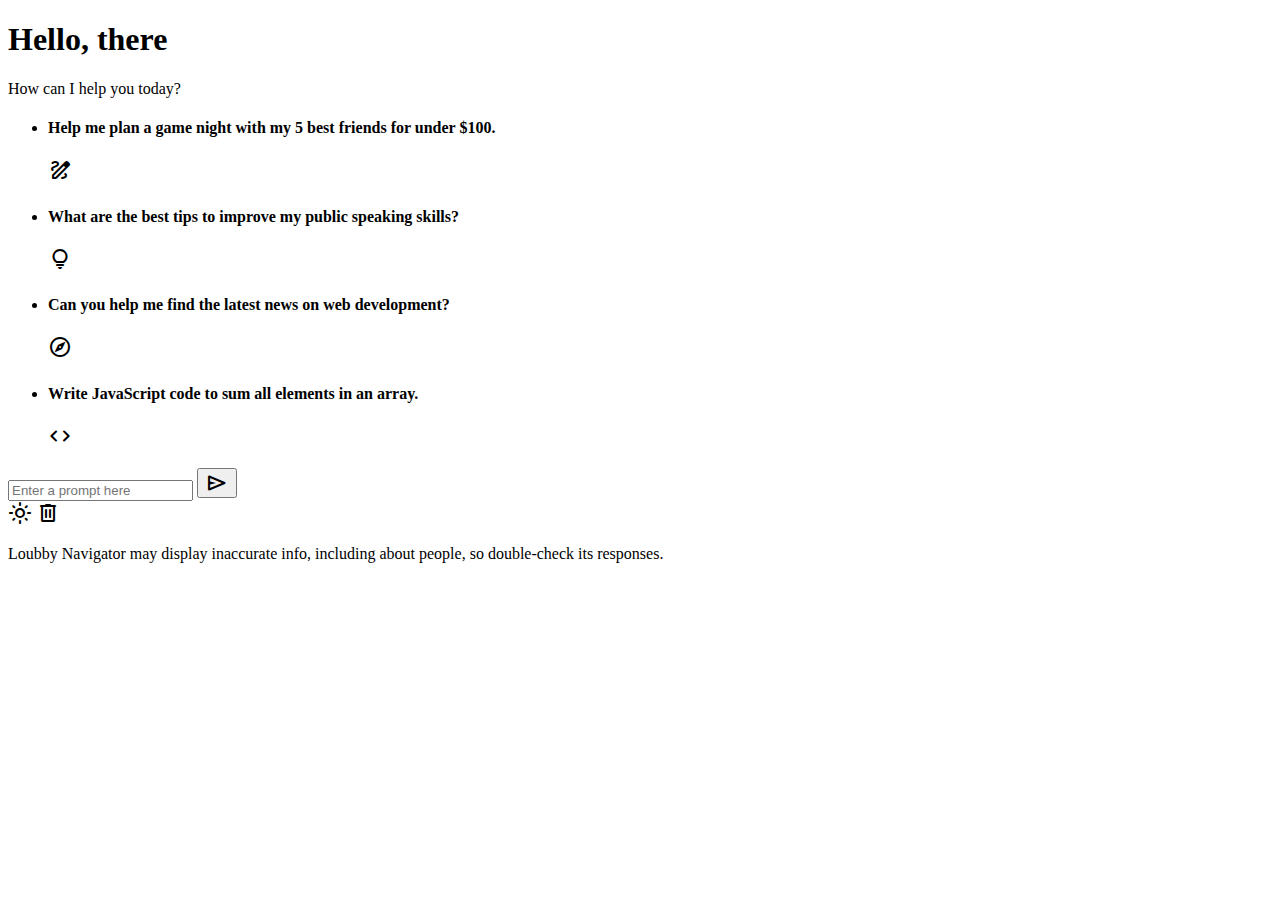
==== backend/templates/index.html @ 05516267 "redeploy 3" ====
<!DOCTYPE html>
<html lang="en">
<head>
  <meta charset="UTF-8">
  <meta name="viewport" content="width=device-width, initial-scale=1.0">
  <title>Loubby Navigator</title>
  <!-- Linking Google Fonts For Icons -->
  <link rel="stylesheet" href="https://fonts.googleapis.com/css2?family=Material+Symbols+Rounded:opsz,wght,FILL,GRAD@24,400,0,0" />
  <!-- <link rel="stylesheet" href="style.css"> -->
  <link rel="stylesheet" href="/static/style.css">
<!-- <script src="/static/script.js"></script> -->

</head>
<body>
  <header class="header">
    <!-- Header Greetings -->
    <h1 class="title">Hello, there</h1>
    <p class="subtitle">How can I help you today?</p>
    <!-- Suggestion list -->
    <ul class="suggestion-list">
      <li class="suggestion">
        <h4 class="text">Help me plan a game night with my 5 best friends for under $100.</h4>
        <span class="icon material-symbols-rounded">draw</span>
      </li>
      <li class="suggestion">
        <h4 class="text">What are the best tips to improve my public speaking skills?</h4>
        <span class="icon material-symbols-rounded">lightbulb</span>
      </li>
      <li class="suggestion">
        <h4 class="text">Can you help me find the latest news on web development?</h4>
        <span class="icon material-symbols-rounded">explore</span>
      </li>
      <li class="suggestion">
        <h4 class="text">Write JavaScript code to sum all elements in an array.</h4>
        <span class="icon material-symbols-rounded">code</span>
      </li>
    </ul>
  </header>
  <!-- Chat List / Container -->
  <div class="chat-list"></div>
  <!-- Typing Area -->
  <div class="typing-area">
    <form action="#" class="typing-form">
      <div class="input-wrapper">
        <input type="text" placeholder="Enter a prompt here" class="typing-input" required />
        <button id="send-message-button" class="icon material-symbols-rounded">send</button>
      </div>
      <div class="action-buttons">
        <span id="theme-toggle-button" class="icon material-symbols-rounded">light_mode</span>
        <span id="delete-chat-button" class="icon material-symbols-rounded">delete</span>
      </div>
    </form>
    <p class="disclaimer-text">
      Loubby Navigator may display inaccurate info, including about people, so double-check its responses.
    </p>
  </div>
  <!-- <script src="script.js"></script> -->
  <script src="/static/script.js"></script>

</body>
</html>
---- backend/templates/style.css ----
/* Import Google Font - Poppins */
@import url('https://fonts.googleapis.com/css2?family=Poppins:wght@400;500;600&display=swap');
* {
  margin: 0;
  padding: 0;
  box-sizing: border-box;
  font-family: "Poppins", sans-serif;
}
:root {
  /* Dark mode colors */
  --text-color: #E3E3E3;
  --subheading-color: #828282;
  --placeholder-color: #A6A6A6;
  --primary-color: #242424;
  --secondary-color: #383838;
  --secondary-hover-color: #444;
}
.light_mode {
  /* Light mode colors */
  --text-color: #222;
  --subheading-color: #A0A0A0;
  --placeholder-color: #6C6C6C;
  --primary-color: #FFF;
  --secondary-color: #E9EEF6;
  --secondary-hover-color: #DBE1EA;
}
body {
  background: var(--primary-color);
}
.header, .chat-list .message, .typing-form {
  margin: 0 auto;
  max-width: 980px;
}
.header {
  margin-top: 6vh;
  padding: 1rem;
  overflow-x: hidden;
}
body.hide-header .header {
  margin: 0;
  display: none;
}
.header :where(.title, .subtitle) {
  color: var(--text-color);
  font-weight: 500;
  line-height: 4rem;
}
.header .title {
  width: fit-content;
  font-size: 3rem;
  background-clip: text;
  background: linear-gradient(to right, #4285f4, #d96570);
  -webkit-background-clip: text;
  -webkit-text-fill-color: transparent;
}
.header .subtitle {
  font-size: 2.6rem;
  color: var(--subheading-color);
}
.suggestion-list {
  width: 100%;
  list-style: none;
  display: flex;
  gap: 1.25rem;
  margin-top: 9.5vh;
  overflow: hidden;
  overflow-x: auto;
  scroll-snap-type: x mandatory;
  scrollbar-width: none;
}
.suggestion-list .suggestion {
  cursor: pointer;
  padding: 1.25rem;
  width: 222px;
  flex-shrink: 0;
  display: flex;
  flex-direction: column;
  align-items: flex-end;
  border-radius: 0.75rem;
  justify-content: space-between;
  background: var(--secondary-color);
  transition: 0.2s ease;
}
.suggestion-list .suggestion:hover {
  background: var(--secondary-hover-color);
}
.suggestion-list .suggestion :where(.text, .icon) {
  font-weight: 400;
  color: var(--text-color);
}
.suggestion-list .suggestion .icon {
  width: 42px;
  height: 42px;
  display: flex;
  font-size: 1.3rem;
  margin-top: 2.5rem;
  align-self: flex-end;
  align-items: center;
  border-radius: 50%;
  justify-content: center;
  color: var(--text-color);
  background: var(--primary-color);
}
.chat-list {
  padding: 2rem 1rem 12rem;
  max-height: 100vh;
  overflow-y: auto;
  scrollbar-color: #999 transparent;
}
.chat-list .message.incoming {
  margin-top: 1.5rem;
}
.chat-list .message .message-content {
  display: flex;
  gap: 1.5rem;
  width: 100%;
  align-items: center;
}
.chat-list .message .text {
  color: var(--text-color);
  white-space: pre-wrap;
}
.chat-list .message.error .text {
  color: #e55865;
}
.chat-list .message.loading .text {
  display: none;
}
.chat-list .message .avatar {
  width: 40px;
  height: 40px;
  object-fit: cover;
  border-radius: 50%;
  align-self: flex-start;
}
.chat-list .message.loading .avatar {
  animation: rotate 3s linear infinite;
}
@keyframes rotate {
  100% {
    transform: rotate(360deg);
  }
}
.chat-list .message .icon {
  color: var(--text-color);
  cursor: pointer;
  height: 35px;
  width: 35px;
  border-radius: 50%;
  display: flex;
  align-items: center;
  justify-content: center;
  background: none;
  font-size: 1.25rem;
  margin-left: 3.5rem;
  visibility: hidden;
}
.chat-list .message .icon.hide {
  visibility: hidden;
}
.chat-list .message:not(.loading, .error):hover .icon:not(.hide){
  visibility: visible;
}
.chat-list .message .icon:hover {
  background: var(--secondary-hover-color);
}
.chat-list .message .loading-indicator {
  display: none;
  gap: 0.8rem;
  width: 100%;
  flex-direction: column;
}
.chat-list .message.loading .loading-indicator {
  display: flex;
}
.chat-list .message .loading-indicator .loading-bar {
  height: 11px;
  width: 100%;
  border-radius: 0.135rem;
  background-position: -800px 0;
  background: linear-gradient(to right, #4285f4, var(--primary-color), #4285f4);
  animation: loading 3s linear infinite;
}
.chat-list .message .loading-indicator .loading-bar:last-child {
  width: 70%;
}
@keyframes loading {
  0% {
    background-position: -800px 0;
  }
  100% {
    background-position: 800px 0;
  }
}
.typing-area {
  position: fixed;
  width: 100%;
  left: 0;
  bottom: 0;
  padding: 1rem;
  background: var(--primary-color);
}
.typing-area :where(.typing-form, .action-buttons) {
  display: flex;
  gap: 0.75rem;
}
.typing-form .input-wrapper {
  width: 100%;
  height: 56px;
  display: flex;
  position: relative;
}
.typing-form .typing-input {
  height: 100%;
  width: 100%;
  border: none;
  outline: none;
  resize: none;
  font-size: 1rem;
  color: var(--text-color);
  padding: 1.1rem 4rem 1.1rem 1.5rem;
  border-radius: 100px;
  background: var(--secondary-color);
}
.typing-form .typing-input:focus {
  background: var(--secondary-hover-color);
}
.typing-form .typing-input::placeholder {
  color: var(--placeholder-color);
}
.typing-area .icon {
  width: 56px;
  height: 56px;
  flex-shrink: 0;
  cursor: pointer;
  border-radius: 50%;
  display: flex;
  font-size: 1.4rem;
  color: var(--text-color);
  align-items: center;
  justify-content: center;
  background: var(--secondary-color);
  transition: 0.2s ease;
}
.typing-area .icon:hover {
  background: var(--secondary-hover-color);
}
.typing-form #send-message-button {
  position: absolute;
  right: 0;
  outline: none;
  border: none;
  transform: scale(0);
  background: transparent;
  transition: transform 0.2s ease;
}
.typing-form .typing-input:valid ~ #send-message-button {
  transform: scale(1);
}
.typing-area .disclaimer-text {
  text-align: center;
  font-size: 0.85rem;
  margin-top: 1rem;
  color: var(--placeholder-color);
}
/* Responsive media query code for small screen */
@media (max-width: 768px) {
  .header :is(.title, .subtitle) {
    font-size: 2rem;
    line-height: 2.6rem;
  }
  .header .subtitle {
    font-size: 1.7rem;
  }
  .typing-area :where(.typing-form, .action-buttons) {
    gap: 0.4rem;
  }
  .typing-form .input-wrapper {
    height: 50px;
  }
  .typing-form .typing-input {
    padding: 1.1rem 3.5rem 1.1rem 1.2rem;
  }
  .typing-area .icon {
    height: 50px;
    width: 50px;
  }
  .typing-area .disclaimer-text {
    font-size: 0.75rem;
    margin-top: 0.5rem;
  }
}
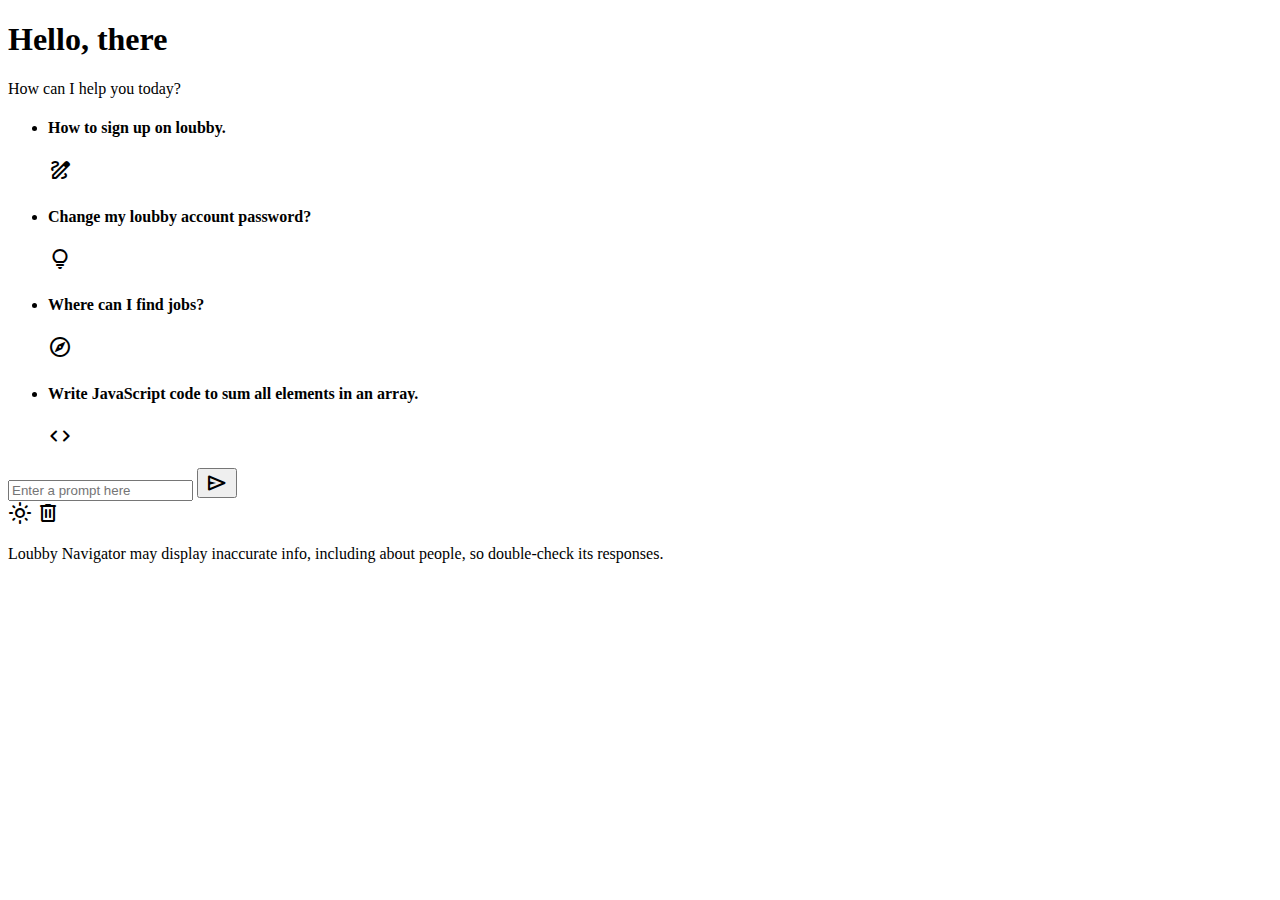
==== commit 9331ef86: "redeployed2" ====
--- a/backend/templates/index.html
+++ b/backend/templates/index.html
@@ -19,15 +19,15 @@
     <!-- Suggestion list -->
     <ul class="suggestion-list">
       <li class="suggestion">
-        <h4 class="text">Help me plan a game night with my 5 best friends for under $100.</h4>
+        <h4 class="text">How to sign up on loubby.</h4>
         <span class="icon material-symbols-rounded">draw</span>
       </li>
       <li class="suggestion">
-        <h4 class="text">What are the best tips to improve my public speaking skills?</h4>
+        <h4 class="text">Change my loubby account password?</h4>
         <span class="icon material-symbols-rounded">lightbulb</span>
       </li>
       <li class="suggestion">
-        <h4 class="text">Can you help me find the latest news on web development?</h4>
+        <h4 class="text">Where can I find jobs?</h4>
         <span class="icon material-symbols-rounded">explore</span>
       </li>
       <li class="suggestion">
